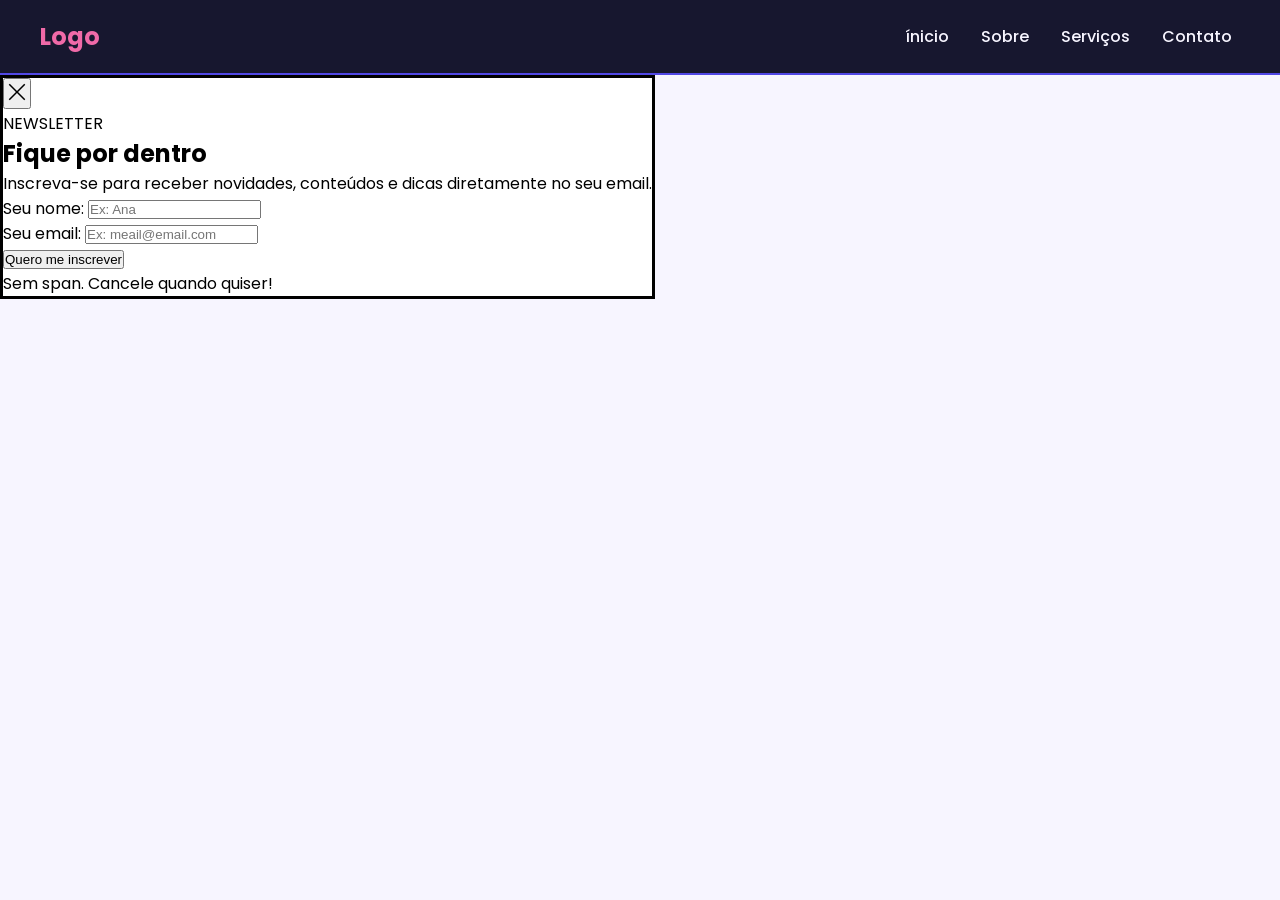
==== index.html @ 635302fa "feat: ajustes dentro do elemento dialog adicionando svg e classes." ====
<!doctype html>
<html lang="pt-br">
  <head>
    <meta charset="UTF-8" />
    <meta name="viewport" content="width=device-width, initial-scale=1.0" />
    <link rel="preconnect" href="https://fonts.googleapis.com" />
    <link rel="preconnect" href="https://fonts.gstatic.com" crossorigin />
    <link
      href="https://fonts.googleapis.com/css2?family=Inter:ital,opsz,wght@0,14..32,100..900;1,14..32,100..900&family=Poppins:ital,wght@0,100;0,200;0,300;0,400;0,500;0,600;0,700;0,800;0,900;1,100;1,200;1,300;1,400;1,500;1,600;1,700;1,800;1,900&display=swap"
      rel="stylesheet"
    />
    <title>Explorando a DOM</title>

    <link rel="stylesheet" href="style.css" />
  </head>

  <body>
    <header>
      <nav>
        <a href="" class="logo"> Logo </a>

        <button
          type="button"
          id="menu-toggle"
          aria-label="abrir Menu"
          aria-expanded="false"
          aria-controls="menu"
        >
          <!-- Icone svg aqui -->
          <svg
            width="54"
            height="54"
            viewBox="0 0 24 24"
            fill="none"
            xmlns="http://www.w3.org/2000/svg"
          >
            <path
              fill-rule="evenodd"
              clip-rule="evenodd"
              d="M21 5.5H3V7h18V5.5Zm0 5.75H3v1.5h18v-1.5ZM3 17h18v1.5H3V17Z"
              fill="currentColor"
            />
          </svg>
        </button>

        <ul id="menu" class="menu">
          <li><a href="#inicio"> ínicio </a></li>
          <li><a href="#sobre"> Sobre </a></li>
          <li><a href="#servicos"> Serviços </a></li>
          <li><a href="#contato"> Contato </a></li>
        </ul>
      </nav>
    </header>

    <!-- Modal -->
    <dialog open id="modal-inscricao" class="modal">
      <button type="button" class="modal-fechar" aria-label="Fechar modal">
        <svg width="24" height="24" fill="none" xmlns="http://www.w3.org/2000/svg" aria-hidden="true"><path d="m20.28 4.78-1.06-1.06L12 10.94 4.78 3.72 3.72 4.78 10.94 12l-7.22 7.22 1.06 1.06L12 13.06l7.22 7.22 1.06-1.06L13.06 12l7.22-7.22Z" fill="currentColor"/></svg>
      </button>

      <div class="modal-conteudo">
        <span class="modal-tag"> NEWSLETTER </span>

        <h2>Fique por dentro</h2>
        <p>
          Inscreva-se para receber novidades, conteúdos e dicas diretamente no
          seu email.
        </p>

        <form id="form-inscricao" class="form-inscricao">
          <div>
            <label for="nome"> Seu nome: </label>
            <input
              type="text"
              id="nome"
              name="nome"
              placeholder="Ex: Ana"
              required
            />
          </div>

          <div>
            <label for="email"> Seu email: </label>
            <input
              type="email"
              id="email"
              name="email"
              placeholder="Ex: meail@email.com"
              required
            />
          </div>

          <button type="submit" class="modal-submit"> Quero me inscrever </button>
        </form>

        <span class="modal-rodape">
            Sem span. Cancele quando quiser!
        </span>
      </div>
    </dialog>



    <script src="menu-hamburguer.js"></script>
  </body>
</html>
---- style.css ----
:root {
    --font-family: "Poppins", sans-serif;

    --color-dark: #17172f;
    --color-blue: #5148e5;
    --color-pink: #f06aa8;
    --color-lime: #d4f36a;
    --color-creme: #f7f5ff;
}

* {
    margin: 0;
    padding: 0;

    box-sizing: border-box;
    list-style: none;
    text-decoration: none;
}

body{
    font-family: var(--font-family);
    background-color: var(--color-creme);
}

header{
    width: 100%;
    background-color: var(--color-dark);
    padding: 1rem 0.5rem;
    border-bottom: 0.125rem solid var(--color-blue);
}

nav {
    max-width: 75rem;
    margin: 0 auto;

    display: flex;
    align-items: center;
    justify-content: space-between;

    position: relative;
}

.logo{
    font-size: 1.5rem;
    font-weight: 700;
    color: #f06aa8;
}

nav button{
    background-color: transparent;
    display: flex;
    align-items: center;
    justify-content: center;

    border: none;
    color: var(--color-creme);

    cursor: pointer;
}

.menu {
    display: flex;
    flex-direction: column;
    gap: 1rem;

    width: 100%;
    position: absolute;

    top: calc(100% + 1rem);
    padding: 1.5rem;

    background-color: var(--color-dark);

    opacity: 0;
    visibility: hidden;
    pointer-events: none;
    z-index: 100;

    transform: translateY(-0.75rem);
    transition: all 300ms ease-in;
}

.menu.ativo{
    opacity: 1;
    visibility: visible;
    pointer-events: auto;

    transform: translateY(0);
}

.menu a{
    display: block;
    color: var(--color-creme);
    font-weight: 500;
    padding: 0.5rem;
    border-radius: 1rem;
}

.menu a:hover{
    background-color: var(--color-blue);
}

@media screen and (min-width: 48rem){
    .menu{
        position: static;
        opacity: 1;
        visibility: visible;
        padding: 0;
        pointer-events: auto;
        transform: none;

        flex-direction: row;
        width: auto;
    }

    nav button{
        display: none;
    }
}
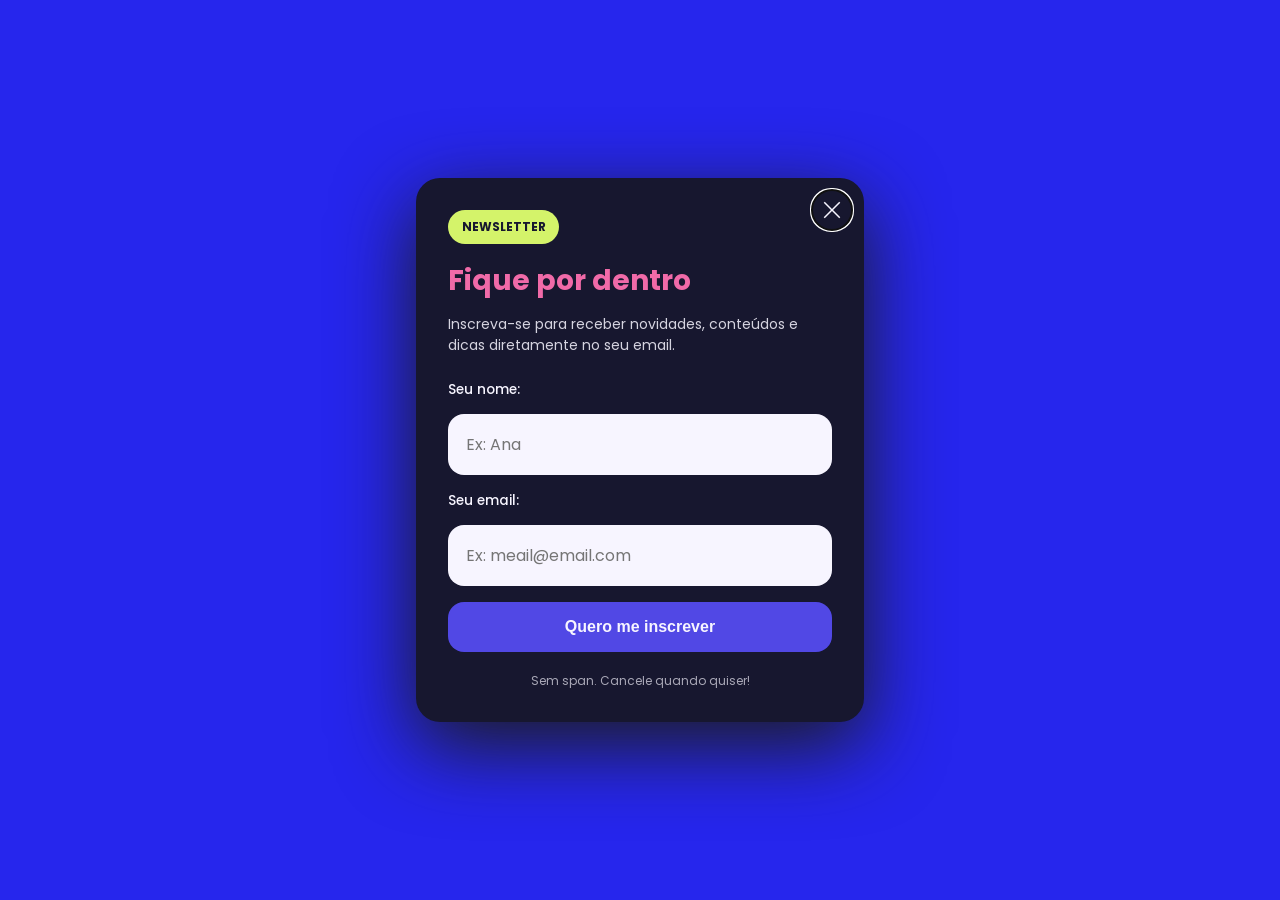
==== commit 444c4007: "feat: implementa arquivo modal.js para as funcionalidades do modal." ====
--- a/index.html
+++ b/index.html
@@ -53,7 +53,7 @@
     </header>
 
     <!-- Modal -->
-    <dialog open id="modal-inscricao" class="modal">
+    <dialog id="modal-inscricao" class="modal">
       <button type="button" class="modal-fechar" aria-label="Fechar modal">
         <svg width="24" height="24" fill="none" xmlns="http://www.w3.org/2000/svg" aria-hidden="true"><path d="m20.28 4.78-1.06-1.06L12 10.94 4.78 3.72 3.72 4.78 10.94 12l-7.22 7.22 1.06 1.06L12 13.06l7.22 7.22 1.06-1.06L13.06 12l7.22-7.22Z" fill="currentColor"/></svg>
       </button>
@@ -99,8 +99,7 @@
       </div>
     </dialog>
 
-
-
     <script src="menu-hamburguer.js"></script>
+    <script src="modal.js"></script>
   </body>
 </html>
--- a/style.css
+++ b/style.css
@@ -100,6 +100,169 @@
     background-color: var(--color-blue);
 }
 
+/* modal */
+.modal {
+    width: min(98%, 28rem);
+    margin: auto;
+    border: 0;
+    border-radius: 1.5rem;
+
+    background-color: var(--color-dark);
+    color: var(--color-creme);
+
+    overflow: visible;
+
+    box-shadow: 0 1.5rem 5rem #1d1d1e;
+}
+
+.modal::backdrop{
+    background-color: #2626ed;
+    backdrop-filter: blur(0.75rem);
+}
+
+.modal[open]{
+    animation: modal-aberto 300ms ease-in forwards;
+}
+
+.modal-fechar{
+    position: absolute;
+    top: 0.75rem;
+    right: 0.75rem;
+
+    width: 2.5rem;
+    height: 2.5rem;
+
+    display: flex;
+    align-items: center;
+    justify-content: center;
+
+    cursor: pointer;
+
+    background: transparent;
+    border:none;
+    border-radius: 50%;
+    color: var(--color-creme);
+
+    transition: all 200ms ease-in;
+}
+
+.modal-fechar:hover{
+    background-color: var(--color-pink);
+    color: var(--color-dark);
+}
+
+
+
+.modal-conteudo{
+    padding: 2rem;
+}
+
+.modal-tag {
+    display: inline-block;
+
+    padding: 0.5rem 0.85rem;
+    margin-bottom: 1rem;
+
+    background-color: #d4f36a;
+    color: var(--color-dark);
+    border-radius: 2rem;
+    font-size: 0.75rem;
+    font-weight: 700;
+}
+
+.modal h2{
+    font-size: 1.75rem;
+    margin-bottom: 0.75rem;
+    color: var(--color-pink);
+}
+
+.modal p{
+    margin-bottom: 1.5rem;
+    font-size: 0.875rem;
+    opacity: 0.85;
+}
+
+.form-inscricao{
+    display: flex;
+    flex-direction: column;
+    gap: 1rem;
+}
+
+.form-inscricao div {
+    display: flex;
+    flex-direction: column;
+    gap: 0.85rem;
+}
+.form-inscricao label {
+    font-size: 0.85rem;
+    font-weight: 500;
+}
+
+.form-inscricao input {
+    padding: 1rem;
+    border: 0.125rem solid transparent;
+    border-radius: 1rem;
+
+    background-color: var(--color-creme);
+    color: var(--color-dark);
+
+    font: inherit;
+}
+
+.form-inscricao input:focus{
+    border-color: var(--color-pink) ;
+}
+
+.modal-submit{
+    padding: 1rem;
+    border-radius: 1rem;
+
+    border:none;
+    cursor: pointer;
+    
+    background-color: var(--color-blue);
+    color: var(--color-creme);
+    font-size: 1rem;
+    
+    font: inherit;
+    font-weight: 600;
+
+    transition: all 200ms ease-in;
+}
+
+.modal-submit:hover{
+    background-color: var(--color-pink);
+    color: var(--color-dark);
+}
+
+.modal-rodape{
+    display: block;
+    margin-top: 1.25rem;
+    text-align: center;
+    font-size: 0.75rem;
+    opacity: 0.65;
+}
+
+
+
+@keyframes modal-aberto{
+    from{
+        opacity: 0;
+        transform: translateY(2rem) scale(0.95);       
+    }
+
+    to {
+        opacity: 1;
+        transform: translateY(0) scale(1);
+    }
+}
+
+
+
+
+
+
+/* Responsividade */
 @media screen and (min-width: 48rem){
     .menu{
         position: static;
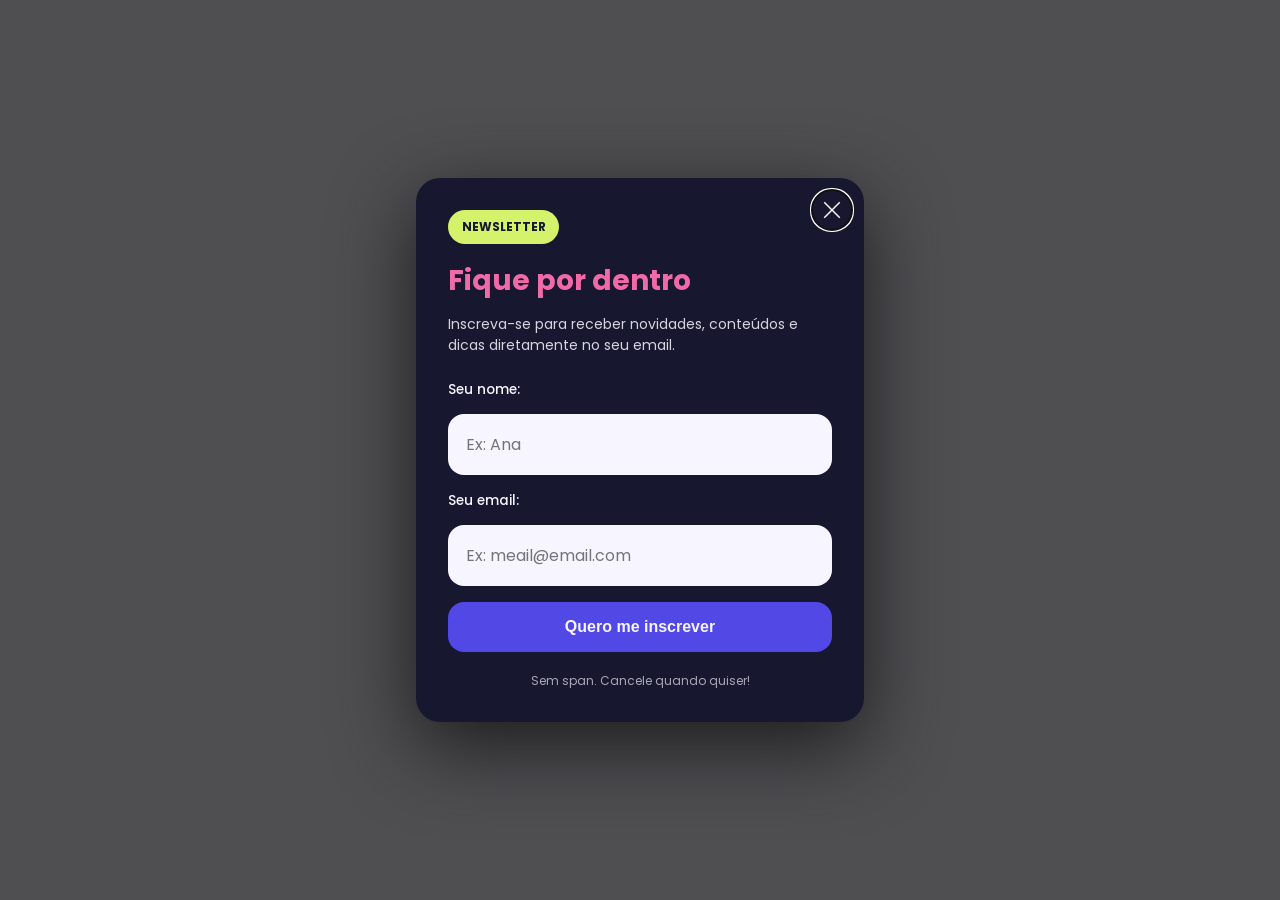
==== commit 68b29ec9: "feat: Adiciona funcionalidade para fechar o Modal" ====
--- a/index.html
+++ b/index.html
@@ -54,7 +54,7 @@
 
     <!-- Modal -->
     <dialog id="modal-inscricao" class="modal">
-      <button type="button" class="modal-fechar" aria-label="Fechar modal">
+      <button type="button" id="modal-fechar" class="modal-fechar" aria-label="Fechar modal">
         <svg width="24" height="24" fill="none" xmlns="http://www.w3.org/2000/svg" aria-hidden="true"><path d="m20.28 4.78-1.06-1.06L12 10.94 4.78 3.72 3.72 4.78 10.94 12l-7.22 7.22 1.06 1.06L12 13.06l7.22 7.22 1.06-1.06L13.06 12l7.22-7.22Z" fill="currentColor"/></svg>
       </button>
 
--- a/style.css
+++ b/style.css
@@ -116,7 +116,7 @@
 }
 
 .modal::backdrop{
-    background-color: #2626ed;
+    background-color: #4f4f52;
     backdrop-filter: blur(0.75rem);
 }
 
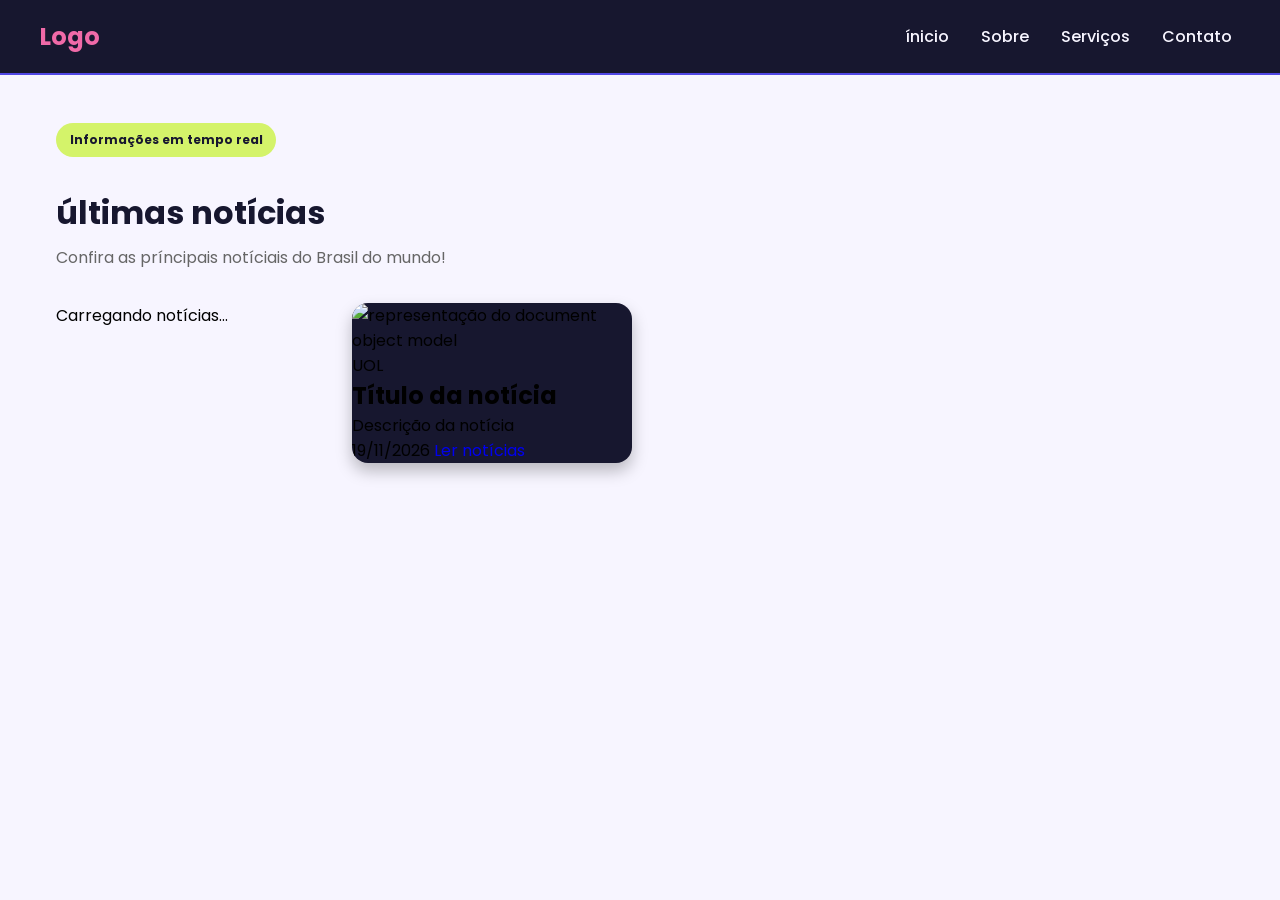
==== commit b83fd295: "feat: Adiciona arquivo js e atualiza html para a introdução de APIs." ====
--- a/index.html
+++ b/index.html
@@ -15,7 +15,7 @@
   </head>
 
   <body>
-    <header>
+    <header class="header">
       <nav>
         <a href="" class="logo"> Logo </a>
 
@@ -51,6 +51,48 @@
         </ul>
       </nav>
     </header>
+
+    <main id="conteudo-principal">
+      <section class="noticias" aria-labelledby="titulo-noticias">
+        
+        <header class="noticias-header">
+          <span class="noticias-tag"> Informações em tempo real </span>
+          <h1 id="titulo-noticias"> últimas notícias </h1>
+          <p> Confira as príncipais notíciais do Brasil do mundo! </p>
+        </header>
+
+        <ul id="lista-noticias" class="lista-noticias" aria-label="Lista de notícias">
+          <li>
+            Carregando notícias...
+          </li>
+
+          <li>
+            <article class="card-noticia">
+              <img src="https://developer.mozilla.org/en-US/docs/Web/API/Document_Object_Model/example-dom-tree.svg"
+              alt="representação do document object model">
+
+              <div>
+                <span> UOL </span>
+                <h2> Título da notícia </h2>
+                <p> Descrição da notícia </p>
+                <span> 19/11/2026 </span>
+
+                <a href="#"> Ler notícias</a>
+              </div>
+            </article>
+          </li>
+
+          <li>
+            <article></article>
+          </li>
+
+          <li>
+            <article></article>
+          </li>
+        </ul>
+
+      </section>
+    </main>
 
     <!-- Modal -->
     <dialog id="modal-inscricao" class="modal">
--- a/style.css
+++ b/style.css
@@ -22,7 +22,7 @@
     background-color: var(--color-creme);
 }
 
-header{
+.header{
     width: 100%;
     background-color: var(--color-dark);
     padding: 1rem 0.5rem;
@@ -99,6 +99,48 @@
 .menu a:hover{
     background-color: var(--color-blue);
 }
+/* noticias */
+.noticias{
+    max-width: 75rem;
+    margin: auto;
+    padding: 3rem 1rem;
+}
+
+.noticias-header {
+    margin-bottom: 2rem;
+}
+
+.noticias-header h1{
+    margin: 1rem 0 0.5rem;
+    color: var(--color-dark);
+    font-size: 2rem;
+}
+
+.noticias-header p {
+    color: #666;
+    line-height: 1.6;
+}
+
+.lista-noticias{
+    display: grid;
+    grid-template-columns: repeat(auto-fit,minmax(15.625rem, 1fr));
+    gap: 1rem;
+}
+
+.card-noticia{
+    height: 100%;
+    overflow: hidden;
+
+    border-radius: 1rem;
+    background-color: var(--color-dark);
+    box-shadow: 0 0.5rem 1rem rgba(0, 0, 0, 0.25);
+
+    display: flex;
+    flex-direction: column;
+
+    transition: all 300ms ease-in;
+}
+
 
 /* modal */
 .modal {
@@ -157,6 +199,7 @@
     padding: 2rem;
 }
 
+.noticias-tag,
 .modal-tag {
     display: inline-block;
 
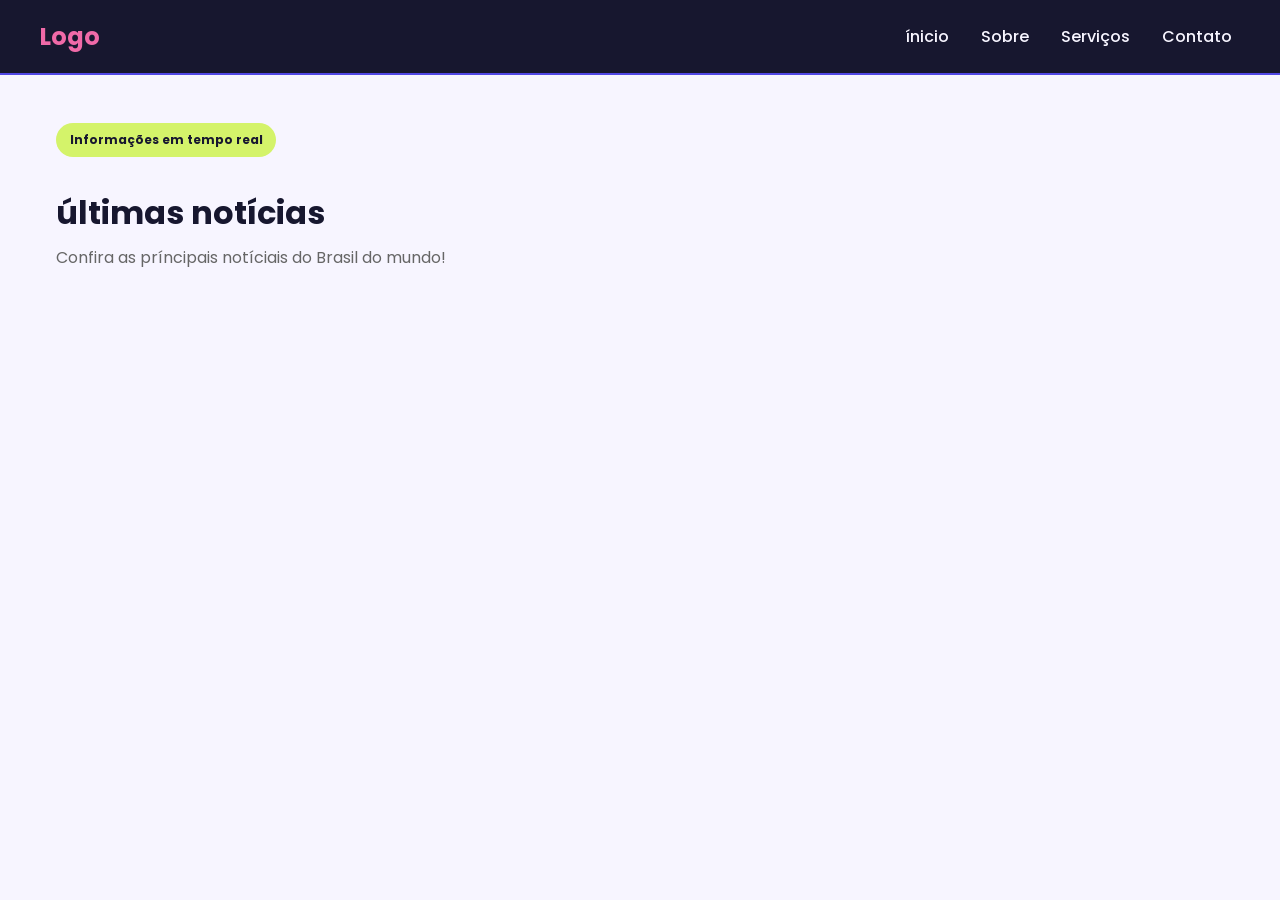
==== commit cd67e350: "style: estiliza cards de noticias." ====
--- a/index.html
+++ b/index.html
@@ -62,33 +62,6 @@
         </header>
 
         <ul id="lista-noticias" class="lista-noticias" aria-label="Lista de notícias">
-          <li>
-            Carregando notícias...
-          </li>
-
-          <li>
-            <article class="card-noticia">
-              <img src="https://developer.mozilla.org/en-US/docs/Web/API/Document_Object_Model/example-dom-tree.svg"
-              alt="representação do document object model">
-
-              <div>
-                <span> UOL </span>
-                <h2> Título da notícia </h2>
-                <p> Descrição da notícia </p>
-                <span> 19/11/2026 </span>
-
-                <a href="#"> Ler notícias</a>
-              </div>
-            </article>
-          </li>
-
-          <li>
-            <article></article>
-          </li>
-
-          <li>
-            <article></article>
-          </li>
         </ul>
 
       </section>
@@ -141,7 +114,7 @@
       </div>
     </dialog>
 
-    <script src="menu-hamburguer.js"></script>
-    <script src="modal.js"></script>
+    <script src="/JavaScript/menu-hamburguer.js"></script>
+    <script src="/JavaScript/modal.js"></script>
   </body>
 </html>
--- a/style.css
+++ b/style.css
@@ -140,6 +140,69 @@
 
     transition: all 300ms ease-in;
 }
+
+.card-noticia img{
+    width: 100%;
+    height: 12rem;
+    object-fit: cover;
+}
+
+.card-noticia div{
+    display: flex;
+    flex-direction: column;
+    padding: 1.25rem;
+}
+
+.card-noticia h2{
+    color: var(--color-creme);
+    margin-bottom: 0.75rem;
+    font-size: 1.25rem;
+    line-height: 1.5;
+}
+
+.card-noticia p{
+    color: #c2c0d4;
+    margin-bottom: 0.75rem;
+    font-size: 1rem;
+    line-height: 1.5;
+}
+
+.card-data {
+    font-size: 0.75rem;
+    color: #9997b0;
+    margin-top: auto;
+}
+.card-noticia a {
+    display: inline-block;
+    background-color: #5148e5;
+    color: var(--color-creme);
+    text-align: center;
+    margin-top: 1rem;
+    padding: 0.75rem;
+    border-radius: 0.75rem;
+    font-weight: 600;
+    transition: all 200ms ease-in;
+}
+
+
+.card-noticia a:hover{
+    background-color: var(--color-pink);
+    color: var(--color-dark);
+}
+
+.card-noticia a:focus-visible{
+    outline: 0.25rem solid var(--color-pink);
+    outline-offset: 0.25rem ;
+}
+
+.card-fonte{
+    color: var(--color-lime);
+    font-size: 0.75rem;
+    font-weight: 700;
+    margin-bottom: 0.75rem;
+}
+
+
 
 
 /* modal */
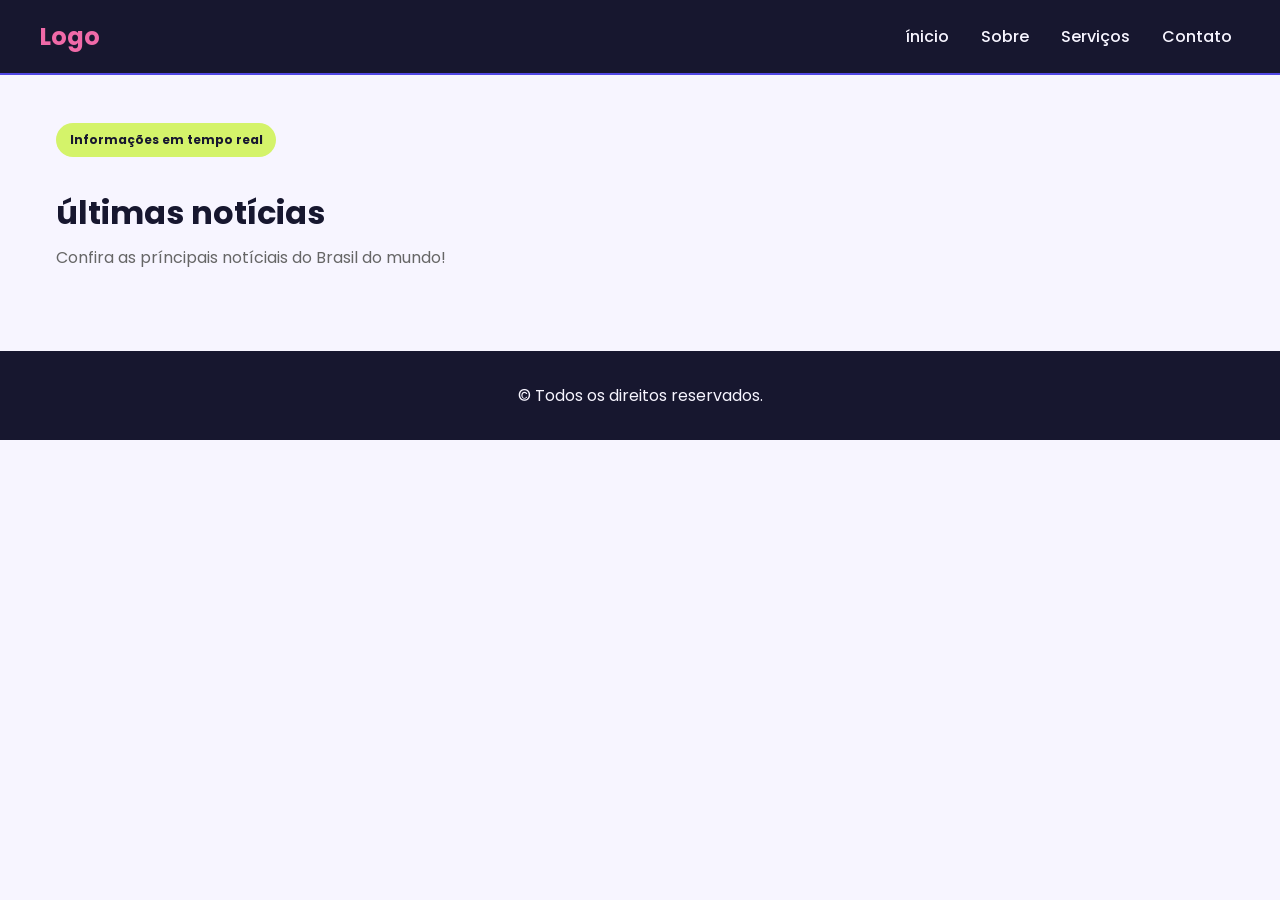
==== commit 334ccaea: "feat: Implementação do elemento footer." ====
--- a/index.html
+++ b/index.html
@@ -67,6 +67,11 @@
       </section>
     </main>
 
+    <footer>
+        <p> &copy; <span id="ano-atual"></span>
+        Todos os direitos reservados. </p>
+    </footer>
+
     <!-- Modal -->
     <dialog id="modal-inscricao" class="modal">
       <button type="button" id="modal-fechar" class="modal-fechar" aria-label="Fechar modal">
@@ -116,5 +121,7 @@
 
     <script src="/JavaScript/menu-hamburguer.js"></script>
     <script src="/JavaScript/modal.js"></script>
+    <script src="/JavaScript/noticias.js"></script>
+    <script src="/JavaScript/date-footer.js"></script>
   </body>
 </html>
--- a/style.css
+++ b/style.css
@@ -27,7 +27,10 @@
     background-color: var(--color-dark);
     padding: 1rem 0.5rem;
     border-bottom: 0.125rem solid var(--color-blue);
-}
+    position: sticky;
+    top: 0;
+}
+
 
 nav {
     max-width: 75rem;
@@ -123,7 +126,7 @@
 
 .lista-noticias{
     display: grid;
-    grid-template-columns: repeat(auto-fit,minmax(15.625rem, 1fr));
+    grid-template-columns: repeat(auto-fit, minmax(19.625rem, 1fr));
     gap: 1rem;
 }
 
@@ -151,6 +154,7 @@
     display: flex;
     flex-direction: column;
     padding: 1.25rem;
+    flex: 1;
 }
 
 .card-noticia h2{
@@ -202,7 +206,13 @@
     margin-bottom: 0.75rem;
 }
 
-
+/* footer */
+footer{
+    background-color: var(--color-dark);
+    color: var(--color-creme);
+    padding: 2rem 1rem;
+    text-align: center;
+}
 
 
 /* modal */
@@ -298,6 +308,7 @@
     display: flex;
     flex-direction: column;
     gap: 0.85rem;
+    height: 100%;
 }
 .form-inscricao label {
     font-size: 0.85rem;
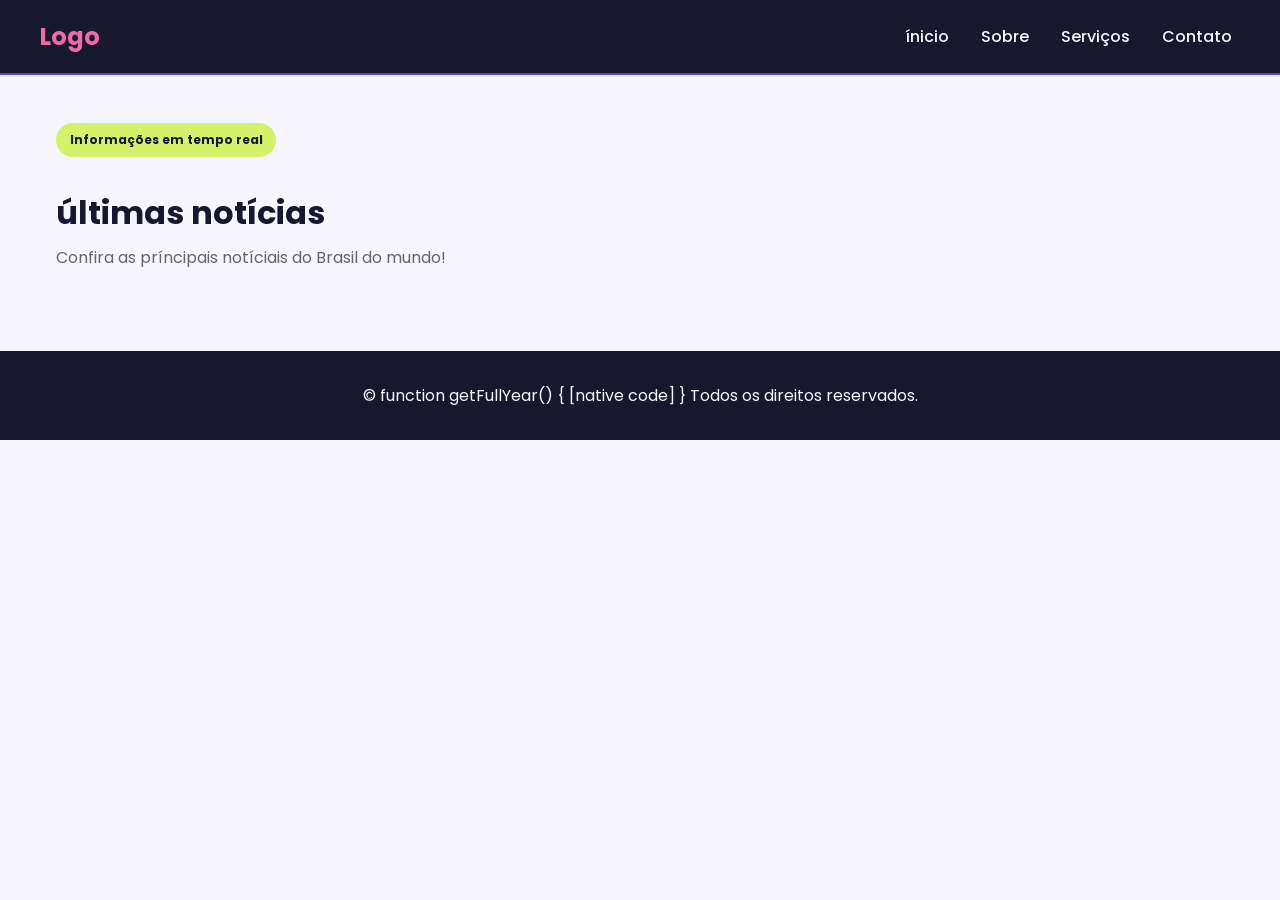
==== commit 913ff6ad: "feat: estrutura inicial do projeto com Bootstrap" ====
--- a/index.html
+++ b/index.html
@@ -45,7 +45,7 @@
 
         <ul id="menu" class="menu">
           <li><a href="#inicio"> ínicio </a></li>
-          <li><a href="#sobre"> Sobre </a></li>
+          <li><a href="pages/sobre.html"> Sobre </a></li>
           <li><a href="#servicos"> Serviços </a></li>
           <li><a href="#contato"> Contato </a></li>
         </ul>
@@ -120,8 +120,11 @@
     </dialog>
 
     <script src="/JavaScript/menu-hamburguer.js"></script>
+    
     <script src="/JavaScript/modal.js"></script>
+
     <script src="/JavaScript/noticias.js"></script>
+
     <script src="/JavaScript/date-footer.js"></script>
   </body>
 </html>
